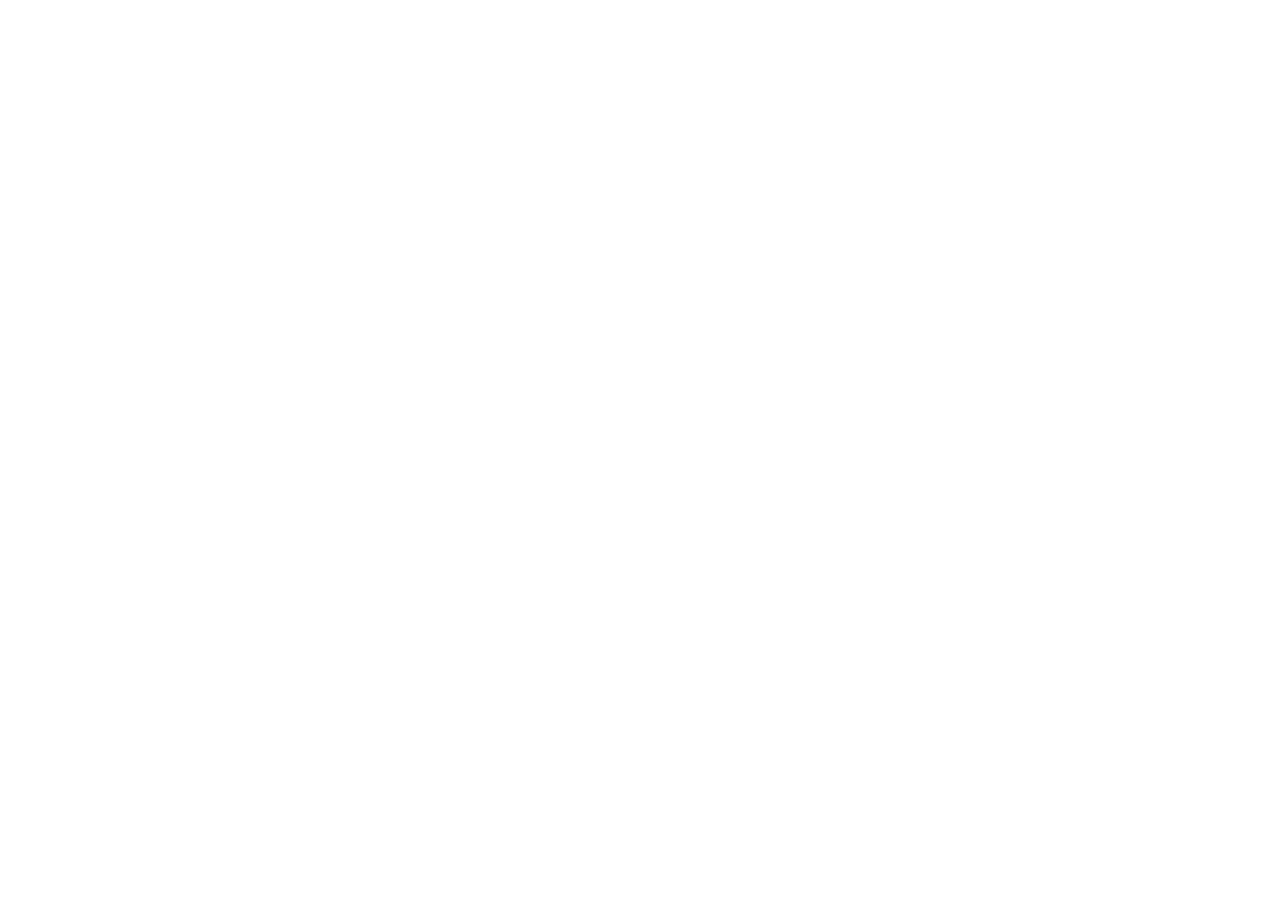
==== pages/principles.html @ 427a3941 "feat: general page" ====
<!DOCTYPE html>
<html lang="ru">

<head>
    <meta charset="UTF-8">
    <meta name="viewport" content="width=device-width, initial-scale=1.0">
    <title>Document</title>
</head>

<body>

</body>

</html>
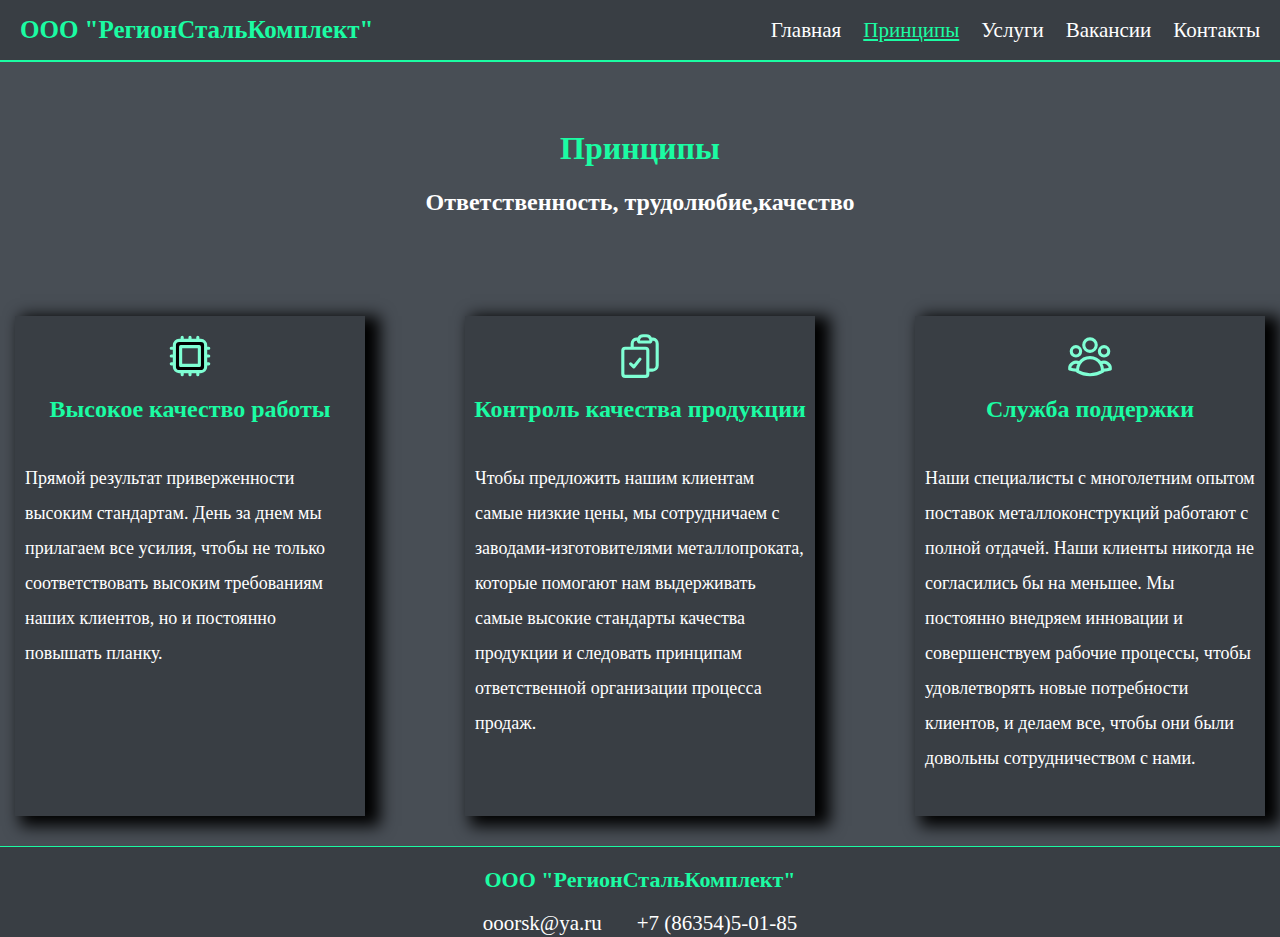
==== commit 8b095176: "Merge 9189f779452cd204ebb601de3a598564f0c2a6df into 1d1840680f2c23aa5478cd9daab22dd47c3c8ece" ====
--- a/pages/principles.html
+++ b/pages/principles.html
@@ -4,10 +4,94 @@
 <head>
     <meta charset="UTF-8">
     <meta name="viewport" content="width=device-width, initial-scale=1.0">
-    <title>Document</title>
+    <title>ООО "РСК"</title>
+    <link rel="stylesheet" href="/src/css/principlesStyle.css">
+    <link rel="stylesheet" href="/src/css/main.css">
 </head>
 
 <body>
+    <header>
+        <h1 class="header__title">ООО "РегионСтальКомплект"</h1>
+        <nav class="header__menu">
+            <a class="header__link" href="/index.html">Главная</a>
+            <a class="header__inlink" href="pages/principles.html">Принципы</a>
+            <a class="header__link" href="pages/services.html">Услуги</a>
+            <a class="header__link" href="pages/vacancy.html">Вакансии</a>
+            <a class="header__link" href="pages/contacts.html">Контакты</a>
+        </nav>
+
+        <button id="menu" class="menu__button">
+            <img src="src/assets/general/menu_btn.png">
+        </button>
+    </header>
+
+    <main>
+        <section class="main__container">
+            <h2 class="main__title">Принципы</h2>
+            <p class="main__subtitle">Ответственность, трудолюбие,качество</p>
+        </section>
+
+        <div style="display: flex; width: 100%; justify-content: center;">
+            <section class="items__container">
+                <div class="item">
+                    <div style="width: 50px; height: 50px;">
+                        <svg xmlns="http://www.w3.org/2000/svg" fill=""
+                            style="color:aquamarine; width: 100%; height: 100%; padding-top: 15px;" viewBox="0 0 24 24"
+                            stroke-width="1.5" stroke="currentColor">
+                            <path stroke-linecap="round" stroke-linejoin="round"
+                                d="M8.25 3v1.5M4.5 8.25H3m18 0h-1.5M4.5 12H3m18 0h-1.5m-15 3.75H3m18 0h-1.5M8.25 19.5V21M12 3v1.5m0 15V21m3.75-18v1.5m0 15V21m-9-1.5h10.5a2.25 2.25 0 0 0 2.25-2.25V6.75a2.25 2.25 0 0 0-2.25-2.25H6.75A2.25 2.25 0 0 0 4.5 6.75v10.5a2.25 2.25 0 0 0 2.25 2.25Zm.75-12h9v9h-9v-9Z" />
+                        </svg>
+                    </div>
+                    <h2 class="item__title">Высокое качество работы</h2>
+                    <p class="item__text">Прямой результат приверженности высоким стандартам. День за днем мы прилагаем
+                        все
+                        усилия, чтобы не только
+                        соответствовать высоким требованиям наших клиентов, но и постоянно повышать планку.</p>
+                </div>
+                <div class="item">
+                    <div style="width: 50px; height: 50px;">
+                        <svg xmlns="http://www.w3.org/2000/svg" fill="none"
+                            style="color:aquamarine; width: 100%; height: 100%; padding-top: 15px;" viewBox="0 0 24 24"
+                            stroke-width="1.5" stroke="currentColor">
+                            <path stroke-linecap="round" stroke-linejoin="round"
+                                d="M11.35 3.836c-.065.21-.1.433-.1.664 0 .414.336.75.75.75h4.5a.75.75 0 0 0 .75-.75 2.25 2.25 0 0 0-.1-.664m-5.8 0A2.251 2.251 0 0 1 13.5 2.25H15c1.012 0 1.867.668 2.15 1.586m-5.8 0c-.376.023-.75.05-1.124.08C9.095 4.01 8.25 4.973 8.25 6.108V8.25m8.9-4.414c.376.023.75.05 1.124.08 1.131.094 1.976 1.057 1.976 2.192V16.5A2.25 2.25 0 0 1 18 18.75h-2.25m-7.5-10.5H4.875c-.621 0-1.125.504-1.125 1.125v11.25c0 .621.504 1.125 1.125 1.125h9.75c.621 0 1.125-.504 1.125-1.125V18.75m-7.5-10.5h6.375c.621 0 1.125.504 1.125 1.125v9.375m-8.25-3 1.5 1.5 3-3.75" />
+                        </svg>
+                    </div>
+                    <h2 class="item__title">Контроль качества продукции</h2>
+                    <p class="item__text">Чтобы предложить нашим клиентам самые низкие цены, мы сотрудничаем с
+                        заводами-изготовителями металлопроката, которые
+                        помогают нам выдерживать самые высокие стандарты качества продукции и следовать принципам
+                        ответственной организации
+                        процесса продаж.</p>
+                </div>
+                <div class="item">
+                    <div style="width: 50px; height: 50px;">
+                        <svg xmlns="http://www.w3.org/2000/svg" fill="none"
+                            style="color:aquamarine; width: 100%; height: 100%; padding-top: 15px;" viewBox="0 0 24 24"
+                            stroke-width="1.5" stroke="currentColor">
+                            <path stroke-linecap="round" stroke-linejoin="round"
+                                d="M18 18.72a9.094 9.094 0 0 0 3.741-.479 3 3 0 0 0-4.682-2.72m.94 3.198.001.031c0 .225-.012.447-.037.666A11.944 11.944 0 0 1 12 21c-2.17 0-4.207-.576-5.963-1.584A6.062 6.062 0 0 1 6 18.719m12 0a5.971 5.971 0 0 0-.941-3.197m0 0A5.995 5.995 0 0 0 12 12.75a5.995 5.995 0 0 0-5.058 2.772m0 0a3 3 0 0 0-4.681 2.72 8.986 8.986 0 0 0 3.74.477m.94-3.197a5.971 5.971 0 0 0-.94 3.197M15 6.75a3 3 0 1 1-6 0 3 3 0 0 1 6 0Zm6 3a2.25 2.25 0 1 1-4.5 0 2.25 2.25 0 0 1 4.5 0Zm-13.5 0a2.25 2.25 0 1 1-4.5 0 2.25 2.25 0 0 1 4.5 0Z" />
+                        </svg>
+                    </div>
+                    <h2 class="item__title">Служба поддержки</h2>
+                    <p class="item__text">Наши специалисты с многолетним опытом поставок металлоконструкций работают с
+                        полной отдачей. Наши клиенты никогда не
+                        согласились бы на меньшее. Мы постоянно внедряем инновации и совершенствуем рабочие процессы,
+                        чтобы
+                        удовлетворять новые
+                        потребности клиентов, и делаем все, чтобы они были довольны сотрудничеством с нами.</p>
+                </div>
+            </section>
+        </div>
+    </main>
+
+    <footer>
+        <h2 class="footer__title">ООО "РегионСтальКомплект"</h2>
+        <nav>
+            <a class="footer__contact" href="mailto:">ooorsk@ya.ru</a>
+            <a class="footer__contact" href="tel:1234">+7 (86354)5-01-85</a>
+        </nav>
+    </footer>
 
 </body>
 
--- a/src/css/principlesStyle.css
+++ b/src/css/principlesStyle.css
@@ -0,0 +1,55 @@
+.main__container {
+    display: flex;
+    flex-direction: column;
+    align-items: center;
+    gap: 22px;
+    padding-top: 130px;
+}
+
+.main__title {
+    font-size: 32px;
+    color: #1bfca3;
+    margin: 0;
+}
+
+.main__subtitle {
+    font-size: 24px;
+    color: white;
+    font-weight: 900;
+    margin: 0;
+}
+
+.items__container {
+    display: grid;
+    grid-template-columns: repeat(3, 1fr);
+    gap: 100px;
+    padding-top: 100px;
+    width: max-content;
+}
+
+.item {
+    display: flex;
+    flex-direction: column;
+    height: 500px;
+    width: 350px;
+    margin-bottom: 30px;
+    padding-bottom: 0px;
+    background: #393e44;
+    box-shadow: 10px 5px 15px 5px #000;
+    align-items: center;
+}
+
+.item__title {
+    text-align: center;
+    color: #1bfca3;
+    text-align: center;
+    padding-top: 10px;
+}
+
+.item__text {
+    color: white;
+    font-size: 18px;
+    line-height: 35px;
+    padding-left: 10px;
+    padding-right: 10px;
+}--- a/src/css/main.css
+++ b/src/css/main.css
@@ -0,0 +1,214 @@
+header {
+    display: flex;
+    position: fixed;
+    left: 0;
+    right: 0;
+    justify-content: space-between;
+    background-color: #393e44;
+    padding: 20px;
+    height: 20px;
+    border-bottom: 2px solid #1bfca3;
+    align-items: center;
+}
+
+body {
+    margin: 0;
+    background-color: #484e55;
+}
+
+html {
+    scrollbar-width: none;
+}
+
+.menu__button {
+    display: none;
+}
+
+.menu__mobile {
+    display: none;
+}
+
+@keyframes animateLight {
+    from {
+        transform: translate3d(-100%, 0, 0) skewX(30deg);
+        opacity: 0;
+    }
+
+    60% {
+        transform: skewX(-20deg);
+        opacity: 1;
+    }
+
+    80% {
+        transform: skewX(5deg);
+    }
+
+    to {
+        transform: translate3d(0, 0, 0);
+    }
+}
+
+@keyframes fade {
+    from {
+        opacity: 0;
+    }
+
+    to {
+        opacity: 1;
+    }
+
+}
+
+.lightSpeedInLeft {
+    animation-name: animateLight;
+    animation-delay: 1s;
+    animation-duration: 1s;
+}
+
+.header__title {
+    color: #1bfca3;
+    font-size: 25px;
+}
+
+.header__menu {
+    display: flex;
+    gap: 22px;
+}
+
+.header__link {
+    color: white;
+    font-size: 21px;
+    text-decoration-line: none;
+}
+
+.opacity-none {
+    opacity: 0;
+}
+
+.header__link:hover {
+    color: #1bfca3;
+    font-size: 21px;
+    text-decoration-line: underline;
+}
+
+.header__inlink {
+    color: #1bfca3;
+    font-size: 21px;
+    text-decoration-line: underline;
+}
+
+footer {
+    display: flex;
+    flex-direction: column;
+    justify-content: center;
+    background-color: #393e44;
+    padding: 20px;
+    height: 50px;
+    align-items: center;
+    font-size: 20px;
+    border-top: 1px solid #1bfca3;
+}
+
+.footer__title {
+    color: #1bfca3;
+    font-size: 22px;
+}
+
+.footer__contact {
+    font-size: 21px;
+    color: white;
+    text-decoration-line: none;
+    margin-left: 15px;
+    margin-right: 15px;
+}
+
+.footer__contact:hover {
+    color: #1bfca3;
+    text-decoration-line: underline;
+}
+
+@media screen and (max-device-width : 600px) {
+    .menu__button {
+        display: block;
+        border: none;
+        background-color: rgba(0, 0, 0, 0.01);
+        margin-right: 0;
+    }
+
+    .menu__mobile {
+        display: none;
+        position: fixed;
+        top: 0;
+        left: 0;
+        width: 100%;
+        height: 100%;
+        background-color: rgba(0, 0, 0, 0.95);
+        justify-content: center;
+        align-items: center;
+        flex-direction: column;
+        gap: 40px;
+    }
+
+    @keyframes animateLight {
+        from {
+            transform: translate3d(-100%, 0, 0) skewX(30deg);
+            opacity: 0;
+        }
+
+        60% {
+            transform: skewX(-20deg);
+            opacity: 1;
+        }
+
+        80% {
+            transform: skewX(5deg);
+        }
+
+        to {
+            transform: translate3d(0, 0, 0);
+        }
+    }
+
+    @keyframes fade {
+        from {
+            opacity: 0;
+        }
+
+        to {
+            opacity: 1;
+        }
+
+    }
+
+    .lightSpeedInLeft {
+        animation-name: animateLight;
+        animation-duration: 1s;
+    }
+
+
+
+    header {
+        padding-left: 5px;
+        border-bottom: 3px solid #1bfca3;
+    }
+
+    .header__title {
+        font-size: 20px;
+    }
+
+    .header__menu {
+        display: none;
+    }
+
+    footer {
+        display: flex;
+        flex-direction: column;
+        justify-content: center;
+        background-color: #393e44;
+        padding-top: 0px;
+        height: 70px;
+        align-items: center;
+        font-size: 20px;
+        border-top: 1px solid #1bfca3;
+    }
+}